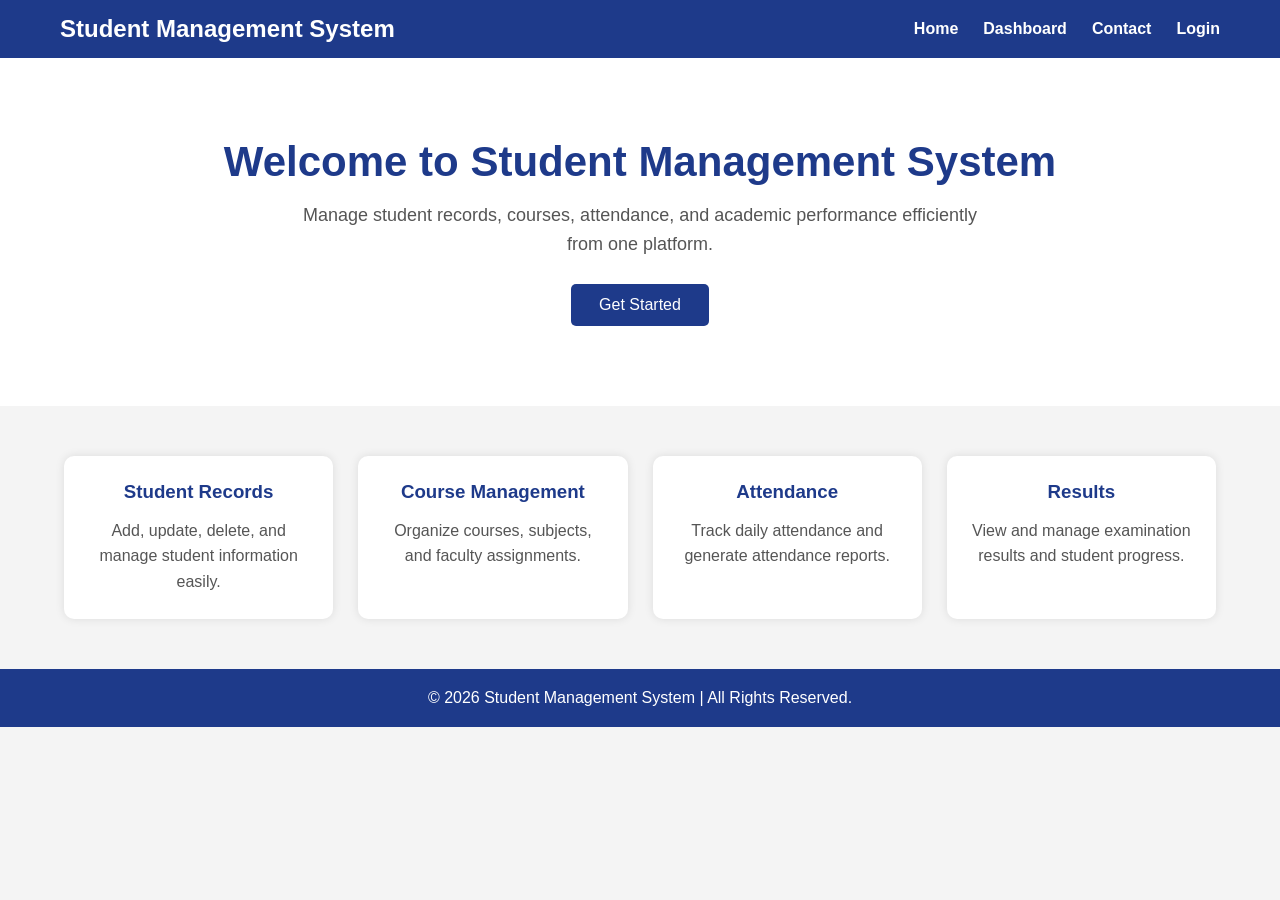
==== index.html @ d10dc7da "Initial project setup" ====
<!DOCTYPE html>
<html lang="en">
<head>
    <meta charset="UTF-8">
    <meta name="viewport" content="width=device-width, initial-scale=1.0">
    <title>Student Management System</title>
    <link rel="stylesheet" href="style.css">
</head>

<body>

<!-- Header -->
<header>
    <div class="logo">
        <h2>Student Management System</h2>
    </div>

    <nav>
        <ul>
            <li><a href="#">Home</a></li>
            <li><a href="#">Dashboard</a></li>
            <li><a href="#">Contact</a></li>
            <li><a href="">Login</a></li>
        </ul>
    </nav>
</header>

<!-- Hero Section -->
<section class="hero">
    <h1>Welcome to Student Management System</h1>
    <p>
        Manage student records, courses, attendance, and academic
        performance efficiently from one platform.
    </p>

    <button>Get Started</button>
</section>

<!-- Main Content -->
<main>

    <section class="features">

        <div class="card">
            <h3>Student Records</h3>
            <p>
                Add, update, delete, and manage student information easily.
            </p>
        </div>

        <div class="card">
            <h3>Course Management</h3>
            <p>
                Organize courses, subjects, and faculty assignments.
            </p>
        </div>

        <div class="card">
            <h3>Attendance</h3>
            <p>
                Track daily attendance and generate attendance reports.
            </p>
        </div>

        <div class="card">
            <h3>Results</h3>
            <p>
                View and manage examination results and student progress.
            </p>
        </div>

    </section>

</main>

<!-- Footer -->
<footer>
    <p>&copy; 2026 Student Management System | All Rights Reserved.</p>
</footer>

</body>
</html>
---- style.css ----
*{
    margin:0;
    padding:0;
    box-sizing:border-box;
    font-family:Arial, sans-serif;
}

body{
    background:#f4f4f4;
}

/* Header */

header{
    background:#1e3a8a;
    color:white;
    display:flex;
    justify-content:space-between;
    align-items:center;
    padding:15px 60px;
}

nav ul{
    list-style:none;
    display:flex;
}

nav ul li{
    margin-left:25px;
}

nav ul li a{
    color:white;
    text-decoration:none;
    font-weight:bold;
}

nav ul li a:hover{
    color:#ffd700;
}

/* Hero */

.hero{
    text-align:center;
    padding:80px 20px;
    background:white;
}

.hero h1{
    font-size:42px;
    color:#1e3a8a;
    margin-bottom:15px;
}

.hero p{
    font-size:18px;
    color:#555;
    max-width:700px;
    margin:auto;
    line-height:1.6;
}

.hero button{
    margin-top:25px;
    padding:12px 28px;
    background:#1e3a8a;
    color:white;
    border:none;
    border-radius:5px;
    cursor:pointer;
    font-size:16px;
}

.hero button:hover{
    background:#163172;
}

/* Features */

.features{
    width:90%;
    margin:50px auto;
    display:grid;
    grid-template-columns:repeat(auto-fit,minmax(220px,1fr));
    gap:25px;
}

.card{
    background:white;
    padding:25px;
    border-radius:10px;
    box-shadow:0 0 10px rgba(0,0,0,0.1);
    text-align:center;
}

.card h3{
    color:#1e3a8a;
    margin-bottom:15px;
}

.card p{
    color:#555;
    line-height:1.6;
}

/* Footer */

footer{
    background:#1e3a8a;
    color:white;
    text-align:center;
    padding:20px;
    margin-top:50px;
}

/* Login Section */

.login-section{
    display:flex;
    justify-content:center;
    align-items:center;
    min-height:80vh;
    background:#f4f6f9;
}

.login-box{
    background:#fff;
    width:380px;
    padding:35px;
    border-radius:10px;
    box-shadow:0 4px 12px rgba(0,0,0,0.15);
}

.login-box h2{
    text-align:center;
    color:#1e3a8a;
    margin-bottom:10px;
}

.login-box p{
    text-align:center;
    color:#666;
    margin-bottom:20px;
}

.input-group{
    margin-bottom:18px;
}

.input-group label{
    display:block;
    margin-bottom:6px;
    font-weight:bold;
}

.input-group input{
    width:100%;
    padding:10px;
    border:1px solid #ccc;
    border-radius:5px;
    font-size:15px;
}

.options{
    display:flex;
    justify-content:space-between;
    align-items:center;
    margin-bottom:20px;
    font-size:14px;
}

.options a{
    text-decoration:none;
    color:#1e3a8a;
}

.options a:hover{
    text-decoration:underline;
}

.login-box button{
    width:100%;
    padding:12px;
    background:#1e3a8a;
    color:#fff;
    border:none;
    border-radius:5px;
    font-size:16px;
    cursor:pointer;
}

.login-box button:hover{
    background:#163172;
}

.register{
    margin-top:20px;
    text-align:center;
}

.register a{
    color:#1e3a8a;
    text-decoration:none;
    font-weight:bold;
}

.register a:hover{
    text-decoration:underline;
}
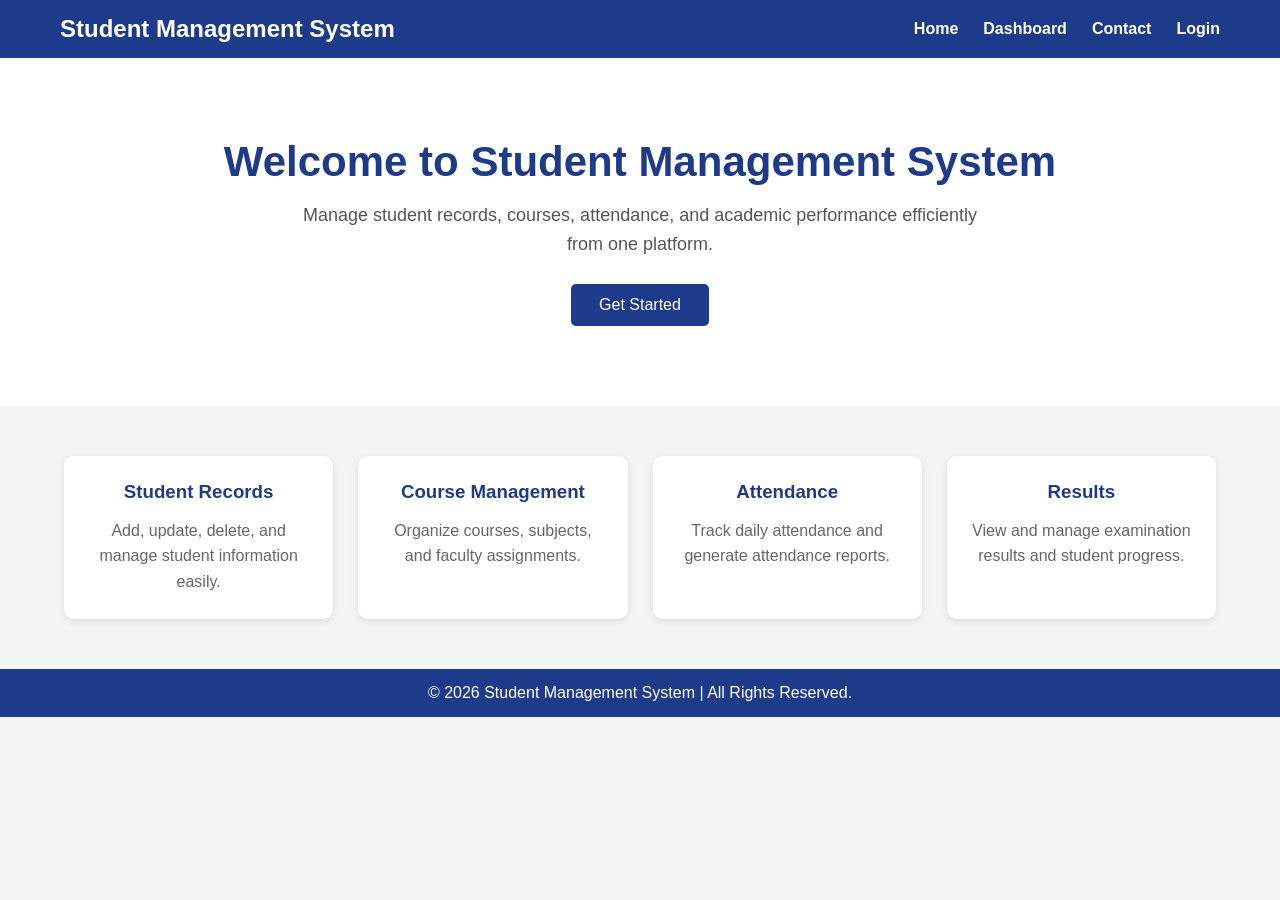
==== commit 9cf2020f: "Add Dashboard Page" ====
--- a/index.html
+++ b/index.html
@@ -18,9 +18,9 @@
     <nav>
         <ul>
             <li><a href="#">Home</a></li>
-            <li><a href="#">Dashboard</a></li>
+            <li><a href="dashboard.html">Dashboard</a></li>
             <li><a href="#">Contact</a></li>
-            <li><a href="">Login</a></li>
+            <li><a href="login.html">Login</a></li>
         </ul>
     </nav>
 </header>
@@ -80,3 +80,4 @@
 
 </body>
 </html>
+
--- a/style.css
+++ b/style.css
@@ -207,4 +207,152 @@
 
 .register a:hover{
     text-decoration:underline;
+}
+
+
+/* Dashboard */
+
+.header{
+    background:#1e3a8a;
+    color:#fff;
+    display:flex;
+    justify-content:space-between;
+    align-items:center;
+    padding:15px 40px;
+}
+
+.profile{
+    display:flex;
+    align-items:center;
+    gap:15px;
+}
+
+.profile button{
+    background:#fff;
+    color:#1e3a8a;
+    border:none;
+    padding:8px 16px;
+    border-radius:5px;
+    cursor:pointer;
+    font-weight:bold;
+}
+
+.dashboard{
+    display:flex;
+    min-height:85vh;
+}
+
+/* Sidebar */
+
+.sidebar{
+    width:240px;
+    background:#263238;
+    padding-top:20px;
+}
+
+.sidebar ul{
+    list-style:none;
+}
+
+.sidebar ul li{
+    padding:15px 20px;
+}
+
+.sidebar ul li:hover{
+    background:#37474f;
+}
+
+.sidebar ul li a{
+    color:#fff;
+    text-decoration:none;
+    font-size:17px;
+    display:block;
+}
+
+/* Content */
+
+.content{
+    flex:1;
+    padding:30px;
+    background:#f5f7fa;
+}
+
+.content h1{
+    margin-bottom:25px;
+    color:#1e3a8a;
+}
+
+/* Cards */
+
+.cards{
+    display:grid;
+    grid-template-columns:repeat(auto-fit,minmax(220px,1fr));
+    gap:20px;
+    margin-bottom:35px;
+}
+
+.card{
+    background:#fff;
+    padding:25px;
+    border-radius:10px;
+    box-shadow:0 2px 8px rgba(0,0,0,0.1);
+    text-align:center;
+}
+
+.card h2{
+    color:#1e3a8a;
+    font-size:35px;
+}
+
+.card p{
+    margin-top:10px;
+    color:#666;
+}
+
+/* Table */
+
+.table-section{
+    background:#fff;
+    padding:20px;
+    border-radius:10px;
+    box-shadow:0 2px 8px rgba(0,0,0,0.1);
+}
+
+.table-section h2{
+    margin-bottom:20px;
+    color:#1e3a8a;
+}
+
+table{
+    width:100%;
+    border-collapse:collapse;
+}
+
+table th,
+table td{
+    border:1px solid #ddd;
+    padding:12px;
+    text-align:left;
+}
+
+table th{
+    background:#1e3a8a;
+    color:#fff;
+}
+
+table tr:nth-child(even){
+    background:#f2f2f2;
+}
+
+table tr:hover{
+    background:#e8f0ff;
+}
+
+/* Footer */
+
+footer{
+    background:#1e3a8a;
+    color:#fff;
+    text-align:center;
+    padding:15px;
 }
